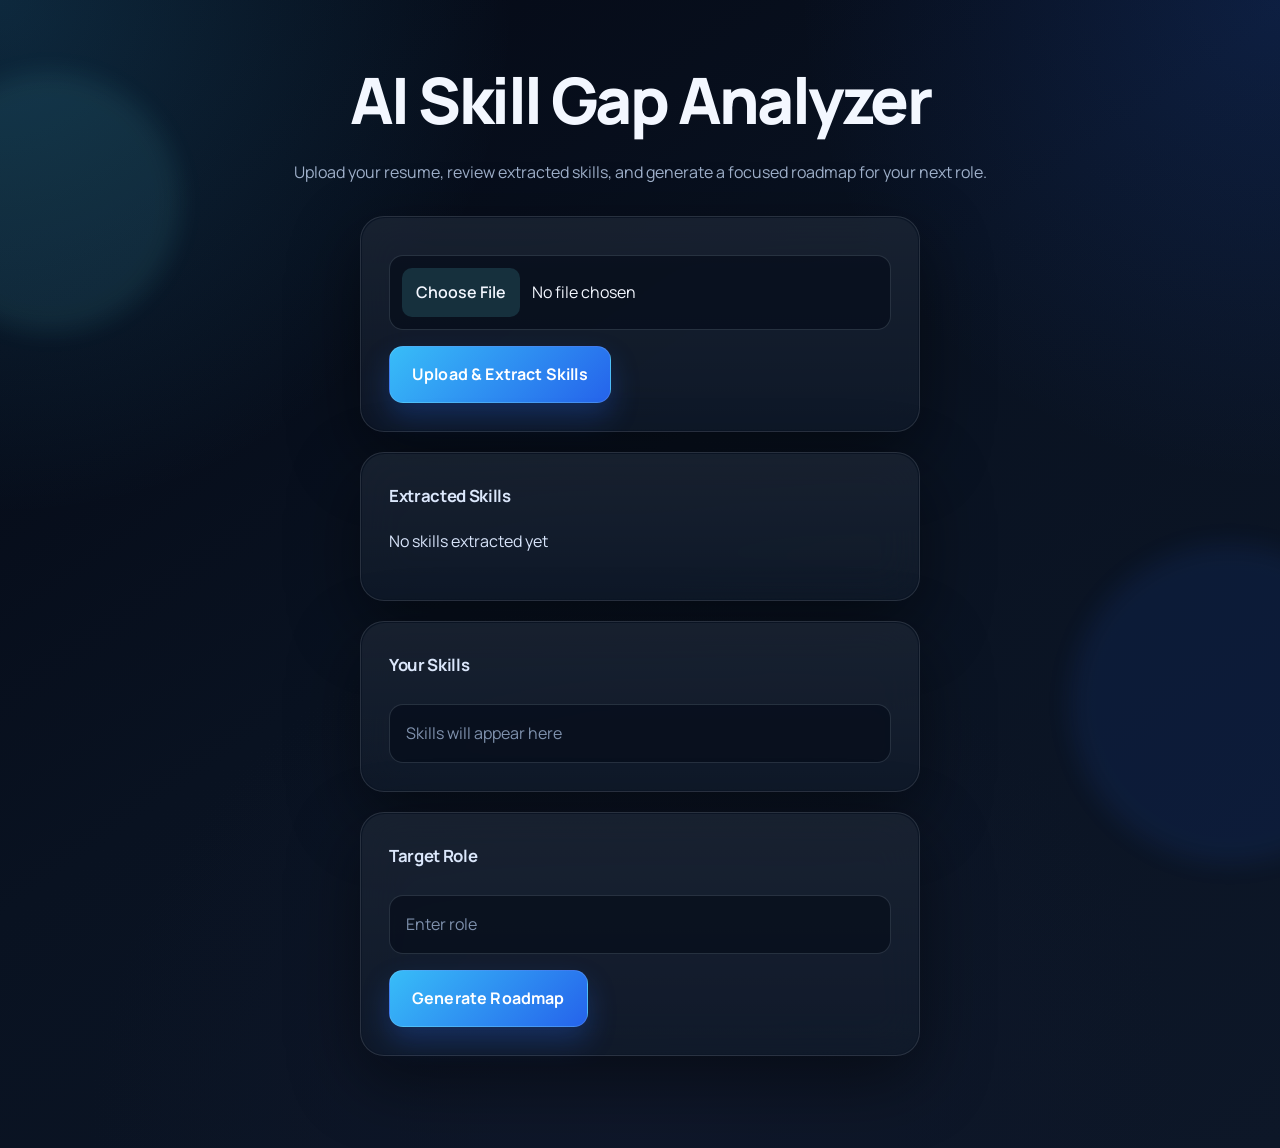
==== frontend/index.html @ f8b84ce8 "Initial SkillSync AI project" ====
﻿<!DOCTYPE html>
<html lang="en">
<head>
    <meta charset="UTF-8">
    <title>AI Skill Analyzer</title>
    <meta name="viewport" content="width=device-width, initial-scale=1.0">
    <link rel="preconnect" href="https://fonts.googleapis.com">
    <link rel="preconnect" href="https://fonts.gstatic.com" crossorigin>
    <link href="https://fonts.googleapis.com/css2?family=Manrope:wght@400;500;600;700;800&display=swap" rel="stylesheet">
    <link rel="stylesheet" href="css/style.css">
</head>
<body>

<div class="page-loader" id="pageLoader" aria-hidden="true">
    <div class="loader-panel">
        <div class="loader-orb"></div>
        <p id="loaderText">Processing your request...</p>
    </div>
</div>

<div class="container">
    <h1>AI Skill Gap Analyzer</h1>
    <p class="page-subtitle">Upload your resume, review extracted skills, and generate a focused roadmap for your next role.</p>

    <!-- Upload Resume -->
    <div class="card">
        <input type="file" id="resumeFile">
        <button onclick="uploadResume()">Upload & Extract Skills</button>
    </div>

    <!-- Extracted Skills Display -->
    <div class="card">
        <h3>Extracted Skills</h3>
        <p id="extractedSkills">No skills extracted yet</p>
    </div>

    <!-- Manual Skills (AUTO FILLED) -->
    <div class="card">
        <h3>Your Skills</h3>
        <input type="text" id="skills" placeholder="Skills will appear here">
    </div>

    <!-- Role Input -->
    <div class="card">
        <h3>Target Role</h3>
        <input type="text" id="role" placeholder="Enter role">
        <button onclick="analyzeSkills()">Generate Roadmap</button>
    </div>
</div>

<script src="js/app.js"></script>
</body>
</html>
---- frontend/css/style.css ----
﻿body {
    font-family: 'Segoe UI', sans-serif;
    background: linear-gradient(135deg, #1f1c2c, #928dab);
    color: white;
    margin: 0;
}

.container {
    text-align: center;
    padding: 40px;
}

h1 {
    font-size: 2.5rem;
}

input {
    width: 90%;
    padding: 10px;
    margin: 10px;
    border: none;
    border-radius: 8px;
}

button {
    padding: 10px 20px;
    background: #00c6ff;
    border: none;
    border-radius: 8px;
    color: white;
    cursor: pointer;
}

button:hover {
    background: #0072ff;
}

.card {
    background: rgba(255,255,255,0.08);
    backdrop-filter: blur(15px);
    padding: 30px;
    margin: 20px auto;
    width: 420px;
    border-radius: 20px;
    box-shadow: 0 10px 40px rgba(0,0,0,0.4);
    text-align: left;
    line-height: 1.7;
    word-wrap: break-word;
    overflow-wrap: break-word;
    word-break: break-word;
}

.skill {
    display: inline-block;
    background: #00c6ff;
    color: #000;
    padding: 5px 10px;
    margin: 3px;
    border-radius: 8px;
    font-size: 13px;
}

.notice-card {
    background: rgba(255, 196, 0, 0.15);
    border: 1px solid rgba(255, 196, 0, 0.45);
    text-align: center;
}

:root {
    --bg-primary: #08111f;
    --panel-bg: rgba(14, 24, 41, 0.68);
    --panel-border: rgba(255, 255, 255, 0.12);
    --panel-shadow: 0 24px 70px rgba(0, 0, 0, 0.45);
    --text-primary: #f3f7ff;
    --text-secondary: #9fb0ca;
    --accent: #67e8f9;
    --accent-strong: #38bdf8;
    --accent-deep: #2563eb;
    --field-bg: rgba(7, 14, 26, 0.7);
    --field-border: rgba(148, 163, 184, 0.22);
    --warning-bg: rgba(245, 158, 11, 0.15);
    --warning-border: rgba(245, 158, 11, 0.42);
}

* {
    box-sizing: border-box;
}

html {
    scroll-behavior: smooth;
}

body {
    font-family: 'Manrope', sans-serif;
    background:
        radial-gradient(circle at top left, rgba(56, 189, 248, 0.18), transparent 30%),
        radial-gradient(circle at top right, rgba(37, 99, 235, 0.16), transparent 28%),
        radial-gradient(circle at bottom center, rgba(15, 23, 42, 0.92), transparent 42%),
        linear-gradient(145deg, #040814 0%, #091221 45%, #0d1728 100%);
    color: var(--text-primary);
    min-height: 100vh;
    position: relative;
    overflow-x: hidden;
}

body::before,
body::after {
    content: "";
    position: fixed;
    border-radius: 999px;
    filter: blur(12px);
    opacity: 0.55;
    pointer-events: none;
}

body::before {
    width: 260px;
    height: 260px;
    top: 8%;
    left: -80px;
    background: rgba(103, 232, 249, 0.16);
}

body::after {
    width: 320px;
    height: 320px;
    bottom: 4%;
    right: -110px;
    background: rgba(37, 99, 235, 0.18);
}

.container {
    width: min(100%, 1120px);
    margin: 0 auto;
    padding: 56px 20px 72px;
    position: relative;
    z-index: 1;
}

h1 {
    margin: 0;
    font-size: clamp(2.4rem, 5vw, 4rem);
    font-weight: 800;
    letter-spacing: -0.04em;
}

h3 {
    margin: 0 0 14px;
    font-size: 1.05rem;
    font-weight: 700;
    letter-spacing: -0.02em;
    color: #dbe7fb;
}

.page-subtitle {
    width: min(100%, 760px);
    margin: 16px auto 30px;
    color: var(--text-secondary);
    font-size: 1rem;
    line-height: 1.7;
}

input {
    width: 100%;
    padding: 14px 16px;
    margin: 10px 0 0;
    border: 1px solid var(--field-border);
    border-radius: 14px;
    background: var(--field-bg);
    color: var(--text-primary);
    font: inherit;
    outline: none;
    transition: border-color 0.2s ease, box-shadow 0.2s ease, transform 0.2s ease;
}

input::placeholder {
    color: #7f91ad;
}

input:focus {
    border-color: rgba(103, 232, 249, 0.55);
    box-shadow: 0 0 0 4px rgba(56, 189, 248, 0.15);
    transform: translateY(-1px);
}

input[type="file"] {
    padding: 12px;
    cursor: pointer;
}

input[type="file"]::file-selector-button {
    margin-right: 12px;
    padding: 10px 14px;
    border: 0;
    border-radius: 10px;
    background: rgba(103, 232, 249, 0.14);
    color: var(--text-primary);
    font: inherit;
    font-weight: 600;
    cursor: pointer;
}

button,
a {
    transition: transform 0.2s ease, box-shadow 0.2s ease, background 0.2s ease, border-color 0.2s ease, color 0.2s ease;
}

button {
    margin-top: 16px;
    padding: 13px 22px;
    background: linear-gradient(135deg, var(--accent-strong), var(--accent-deep));
    border: 1px solid rgba(255, 255, 255, 0.12);
    border-radius: 14px;
    color: white;
    font: inherit;
    font-weight: 700;
    letter-spacing: 0.01em;
    cursor: pointer;
    box-shadow: 0 14px 28px rgba(37, 99, 235, 0.28);
}

button:hover {
    background: linear-gradient(135deg, #52d7f6, #1d4ed8);
    transform: translateY(-2px);
    box-shadow: 0 18px 34px rgba(37, 99, 235, 0.35);
}

button:active {
    transform: translateY(0);
}

button:disabled {
    opacity: 0.7;
    cursor: wait;
}

.card {
    background: var(--panel-bg);
    backdrop-filter: blur(22px);
    -webkit-backdrop-filter: blur(22px);
    padding: 28px;
    margin: 20px auto;
    width: min(100%, 560px);
    border-radius: 24px;
    border: 1px solid var(--panel-border);
    box-shadow: var(--panel-shadow);
    line-height: 1.8;
    position: relative;
}

.card::before {
    content: "";
    position: absolute;
    inset: 1px;
    border-radius: 23px;
    background: linear-gradient(180deg, rgba(255, 255, 255, 0.05), rgba(255, 255, 255, 0.01));
    pointer-events: none;
}

.card > * {
    position: relative;
    z-index: 1;
}

#extractedSkills,
#noticeText,
#result {
    color: #d8e5fb;
}

#result {
    margin: 0;
    white-space: pre-wrap;
    font-family: 'Manrope', sans-serif;
    font-size: 0.98rem;
}

.skill {
    background: rgba(103, 232, 249, 0.16);
    color: #cbf8ff;
    padding: 6px 12px;
    margin: 4px 6px 4px 0;
    border-radius: 999px;
    border: 1px solid rgba(103, 232, 249, 0.22);
    font-size: 0.85rem;
    font-weight: 600;
}

.notice-card {
    background: var(--warning-bg);
    border: 1px solid var(--warning-border);
}

a {
    display: inline-flex;
    align-items: center;
    justify-content: center;
    margin-top: 8px;
    color: var(--text-primary);
    text-decoration: none;
    padding: 12px 18px;
    border-radius: 14px;
    border: 1px solid rgba(255, 255, 255, 0.12);
    background: rgba(255, 255, 255, 0.06);
    backdrop-filter: blur(18px);
}

a:hover {
    transform: translateY(-2px);
    border-color: rgba(103, 232, 249, 0.28);
    color: #ffffff;
}

.page-loader {
    position: fixed;
    inset: 0;
    display: flex;
    align-items: center;
    justify-content: center;
    background: rgba(2, 6, 14, 0.72);
    backdrop-filter: blur(10px);
    -webkit-backdrop-filter: blur(10px);
    opacity: 0;
    visibility: hidden;
    pointer-events: none;
    transition: opacity 0.25s ease, visibility 0.25s ease;
    z-index: 999;
}

.page-loader.visible {
    opacity: 1;
    visibility: visible;
    pointer-events: all;
}

.loader-panel {
    min-width: 240px;
    padding: 28px 26px;
    border-radius: 24px;
    border: 1px solid rgba(255, 255, 255, 0.12);
    background: rgba(10, 19, 34, 0.84);
    box-shadow: 0 24px 60px rgba(0, 0, 0, 0.45);
    text-align: center;
}

.loader-panel p {
    margin: 0;
    color: var(--text-primary);
    font-weight: 600;
    letter-spacing: 0.01em;
}

.loader-orb {
    width: 52px;
    height: 52px;
    margin: 0 auto 16px;
    border-radius: 50%;
    border: 3px solid rgba(255, 255, 255, 0.14);
    border-top-color: var(--accent);
    border-right-color: var(--accent-strong);
    animation: spin 0.9s linear infinite;
    box-shadow: 0 0 30px rgba(103, 232, 249, 0.16);
}

@keyframes spin {
    to {
        transform: rotate(360deg);
    }
}

@media (max-width: 640px) {
    .container {
        padding: 40px 16px 56px;
    }

    .card {
        width: 100%;
        padding: 22px;
        border-radius: 20px;
    }

    button,
    a {
        width: 100%;
    }
}
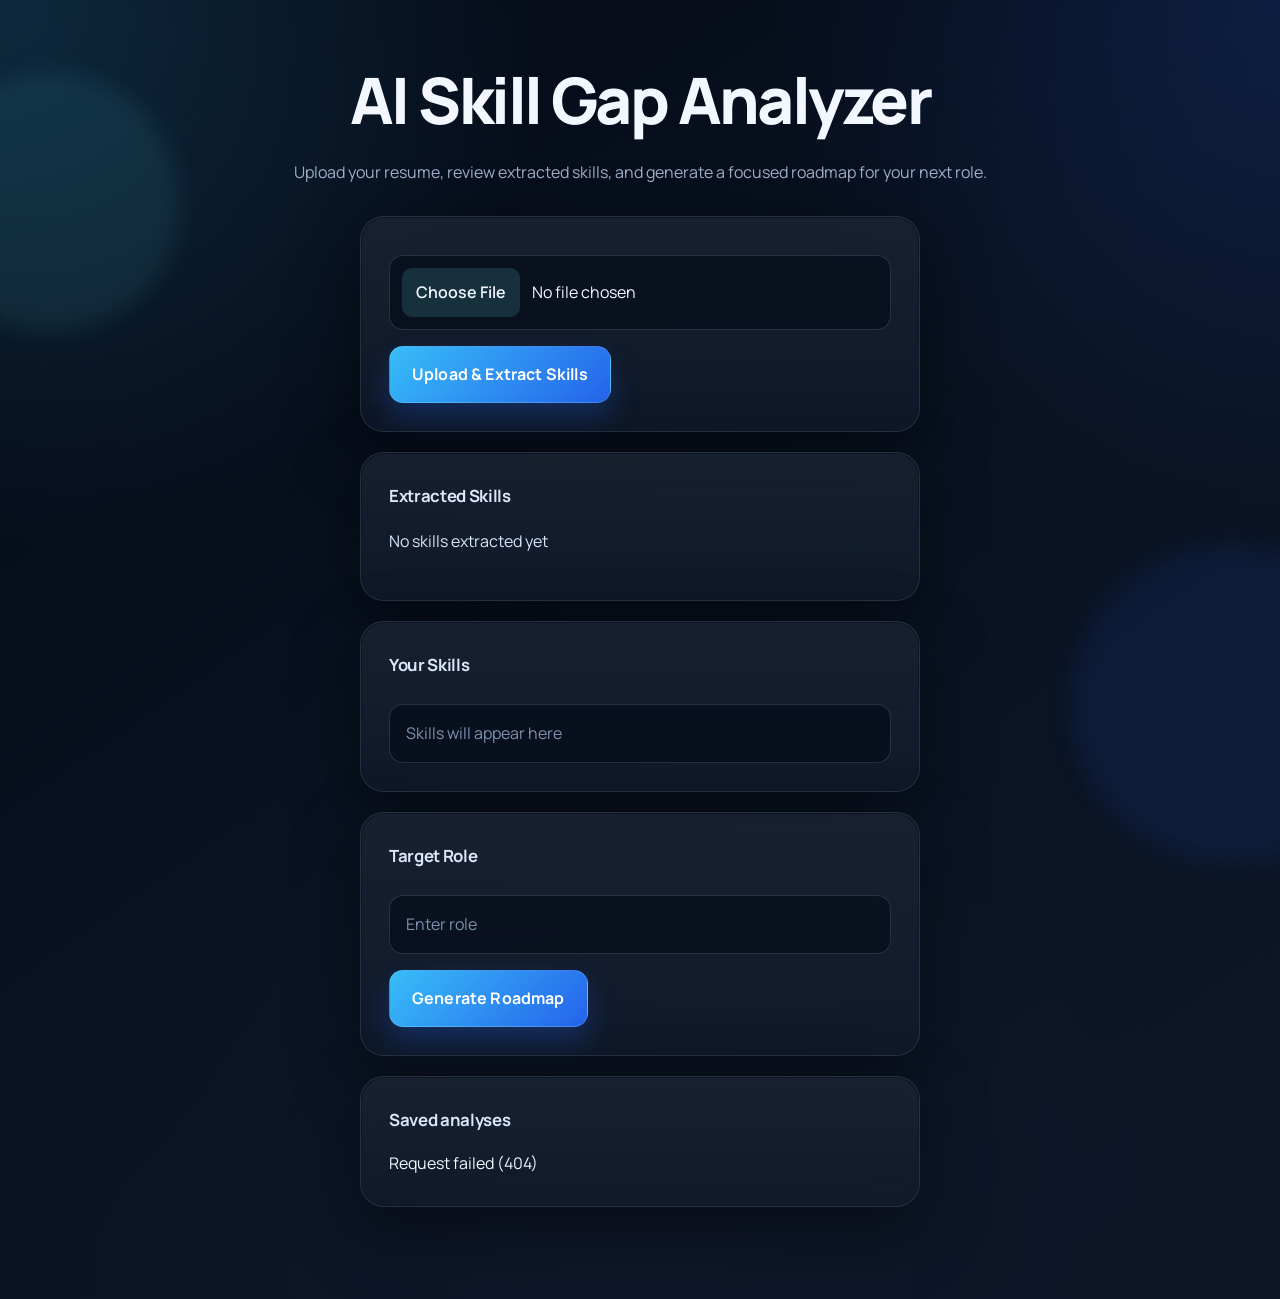
==== commit 8d9f46a0: "Add Docker deployment and saved analysis history" ====
--- a/frontend/index.html
+++ b/frontend/index.html
@@ -46,8 +46,10 @@
         <input type="text" id="role" placeholder="Enter role">
         <button onclick="analyzeSkills()">Generate Roadmap</button>
     </div>
+    <div class="card"><h3>Saved analyses</h3><div id="historyList"></div></div>
 </div>
 
+<script src="config.js"></script>
 <script src="js/app.js"></script>
 </body>
 </html>
